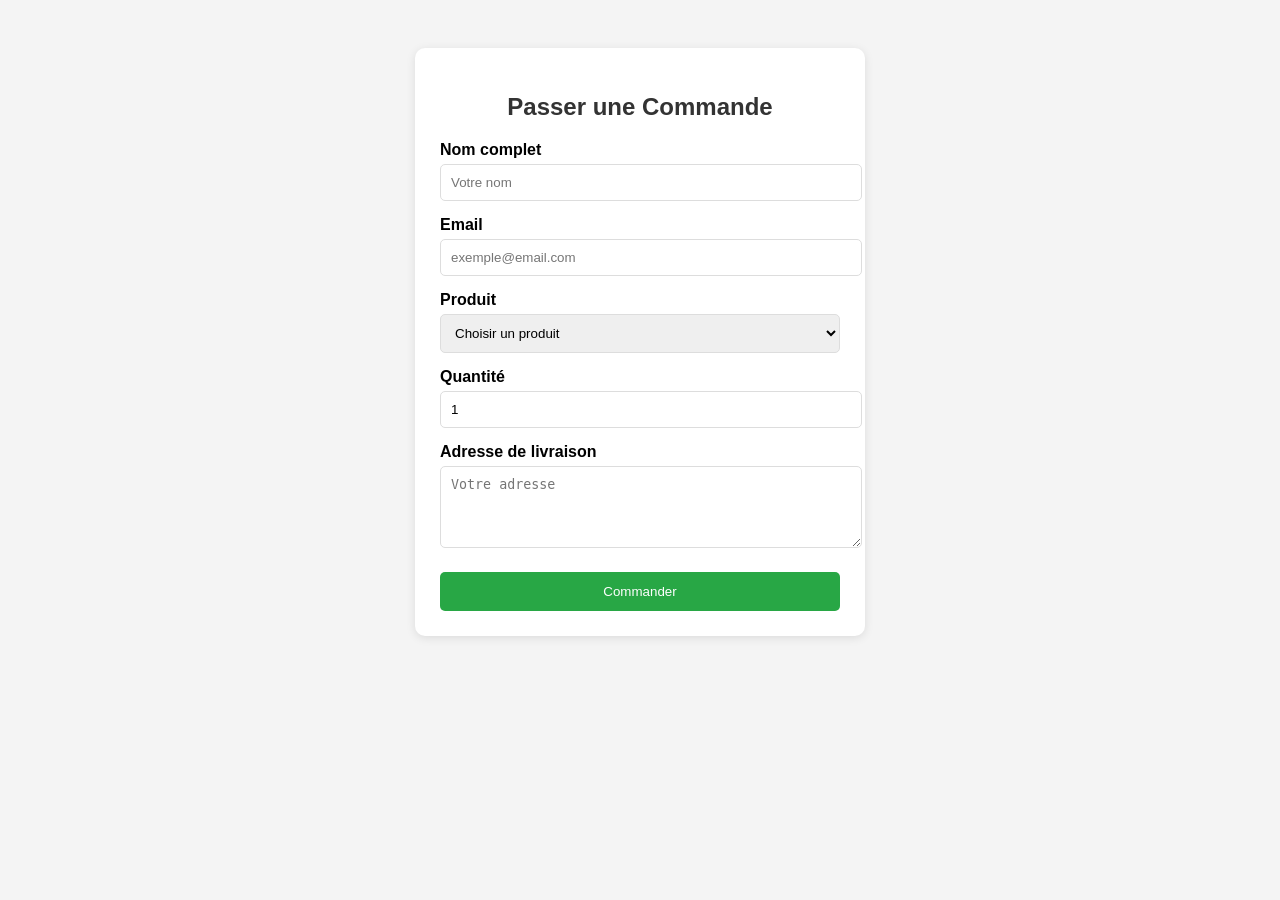
==== commande.html @ 2ccc39cc "update data" ====
<!DOCTYPE html>
<htasdasdasdasd
<head>
    <meta charset="UTF-8">
    <meta name="viewport" content="width=device-width, initial-scale=1.0">
    <title>Commande</title>
    <style>
        body {
            font-family: Arial, sans-serif;
            background: #f4f4f4;
            display: flex;
            justify-content: center;
            padding: 40px;
        }

        .container {
            background: white;
            width: 400px;
            padding: 25px;
            border-radius: 10px;
            box-shadow: 0 2px 10px rgba(0,0,0,0.1);
        }

        h2 {
            text-align: center;
            color: #333;
        }

        label {
            display: block;
            margin-top: 15px;
            font-weight: bold;
        }

        input, select, textarea {
            width: 100%;
            padding: 10px;
            margin-top: 5px;
            border: 1px solid #ddd;
            border-radius: 5px;
        }

        button {
            width: 100%;
            padding: 12px;
            margin-top: 20px;
            background: #28a745;
            color: white;
            border: none;
            border-radius: 5px;
            cursor: pointer;
        }

        button:hover {
            background: #218838;
        }
    </style>
</head>
<body>

<div class="container">
    <h2>Passer une Commande</h2>

    <form>
        <label>Nom complet</label>
        <input type="text" placeholder="Votre nom" required>

        <label>Email</label>
        <input type="email" placeholder="exemple@email.com" required>

        <label>Produit</label>
        <select required>
            <option value="">Choisir un produit</option>
            <option>T-shirt</option>
            <option>Chaussures</option>
            <option>Sac à dos</option>
        </select>

        <label>Quantité</label>
        <input type="number" min="1" value="1">

        <label>Adresse de livraison</label>
        <textarea rows="4" placeholder="Votre adresse"></textarea>

        <button type="submit">Commander</button>
    </form>
</div>
</body>
</html>
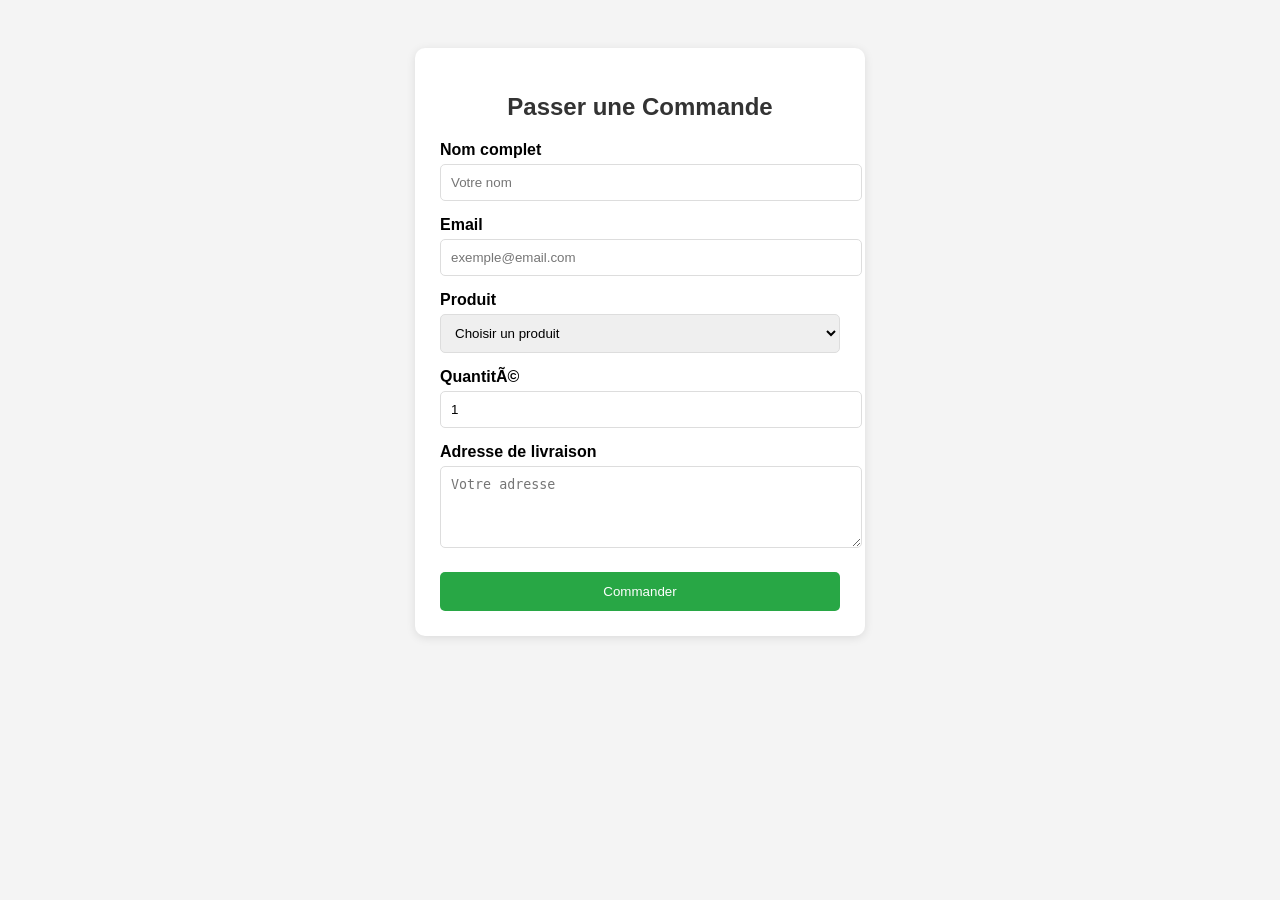
==== commit 189ca56e: "Update commande.html" ====
--- a/commande.html
+++ b/commande.html
@@ -1,7 +1,7 @@
 <!DOCTYPE html>
-<htasdasdasdasd
+<html lang="fr">
 <head>
-    <meta charset="UTF-8">
+    <meta charset="UTF
     <meta name="viewport" content="width=device-width, initial-scale=1.0">
     <title>Commande</title>
     <style>
@@ -86,4 +86,4 @@
     </form>
 </div>
 </body>
-</html>+</html>
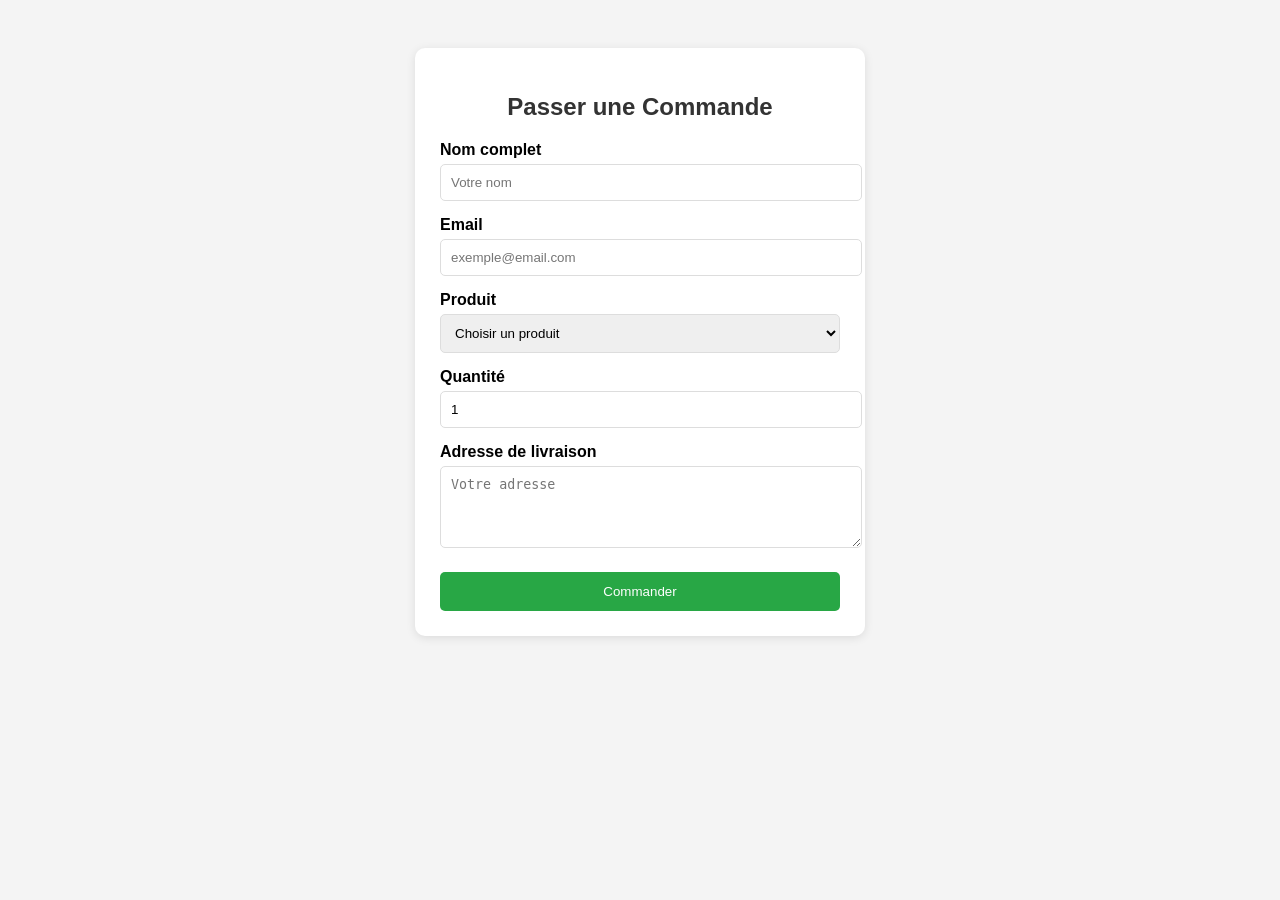
==== commit 69ea0b35: "Update commande.html" ====
--- a/commande.html
+++ b/commande.html
@@ -1,7 +1,7 @@
 <!DOCTYPE html>
 <html lang="fr">
 <head>
-    <meta charset="UTF
+    <meta charset="UTF-8"
     <meta name="viewport" content="width=device-width, initial-scale=1.0">
     <title>Commande</title>
     <style>
